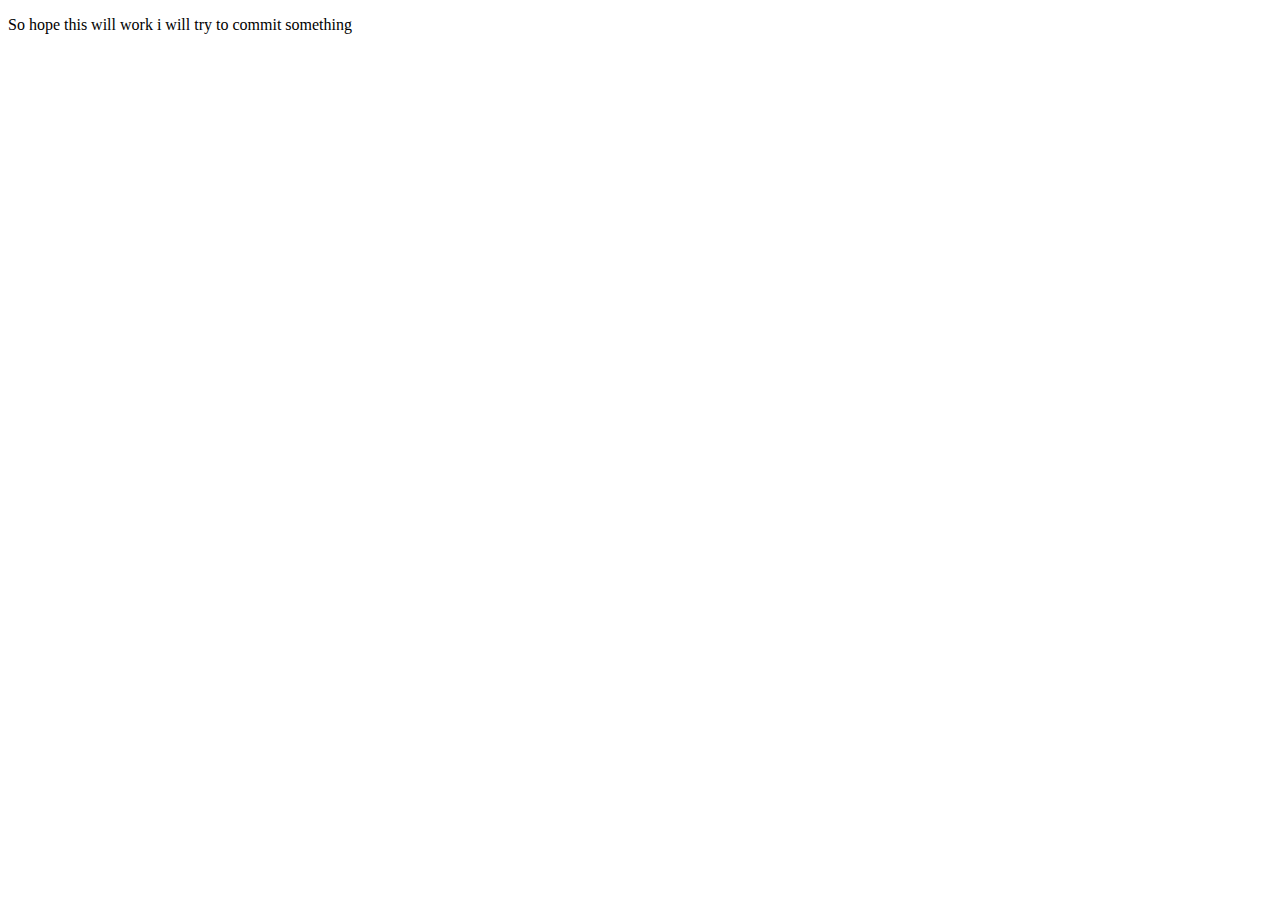
==== project-1(1 page Cv creation).html @ 74c21626 "commit and pust" ====
<!DOCTYPE html>
<html lang="en">
<head>
    <meta charset="UTF-8">
    <meta name="viewport" content="width=device-width, initial-scale=1.0">
    <title>Document</title>
</head>
<body>
    <p>So hope this will work i will try to commit something</p>
</body>
</html>
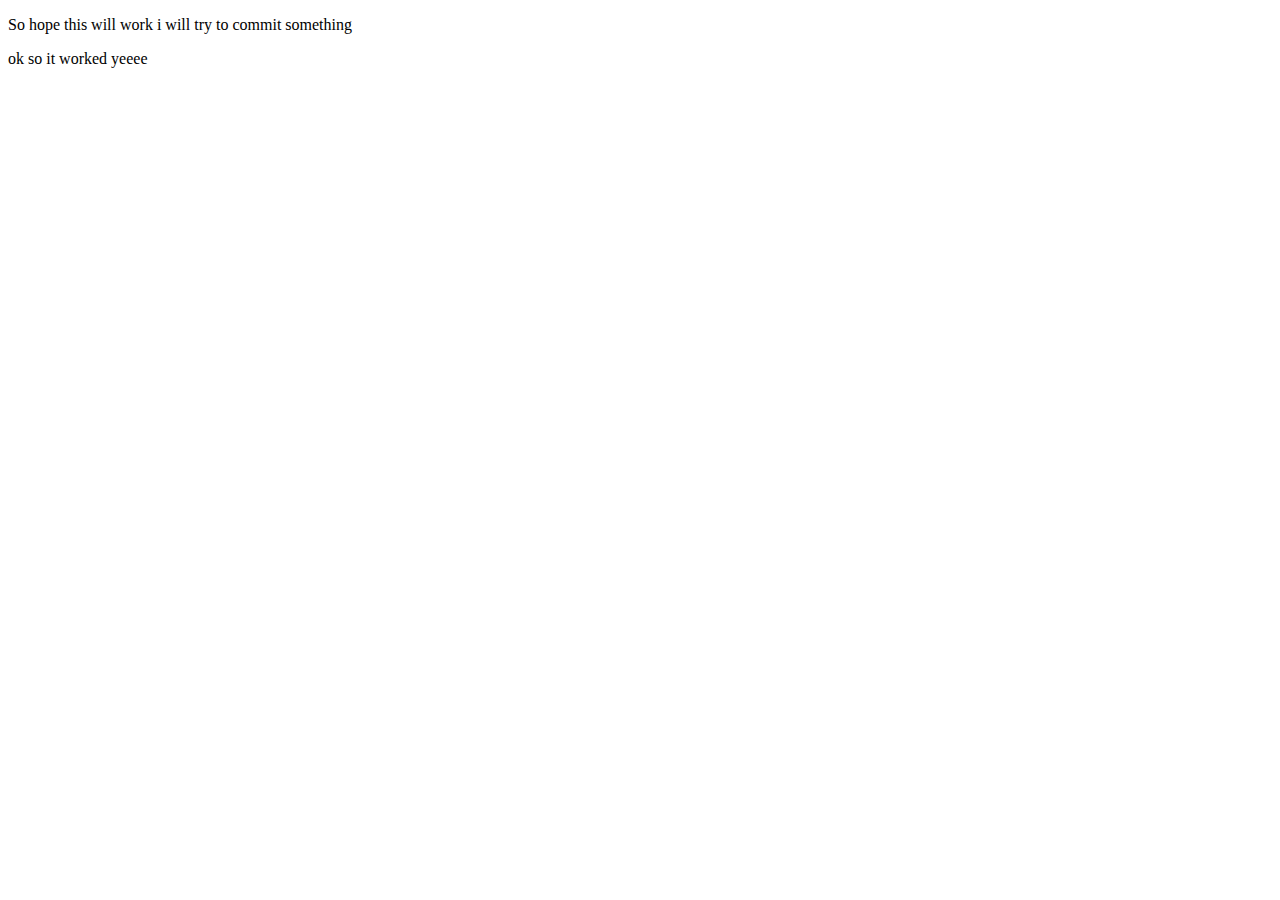
==== commit 35449441: "ok so second push" ====
--- a/project-1(1 page Cv creation).html
+++ b/project-1(1 page Cv creation).html
@@ -7,5 +7,6 @@
 </head>
 <body>
     <p>So hope this will work i will try to commit something</p>
+    <p>ok so it worked yeeee</p>
 </body>
 </html>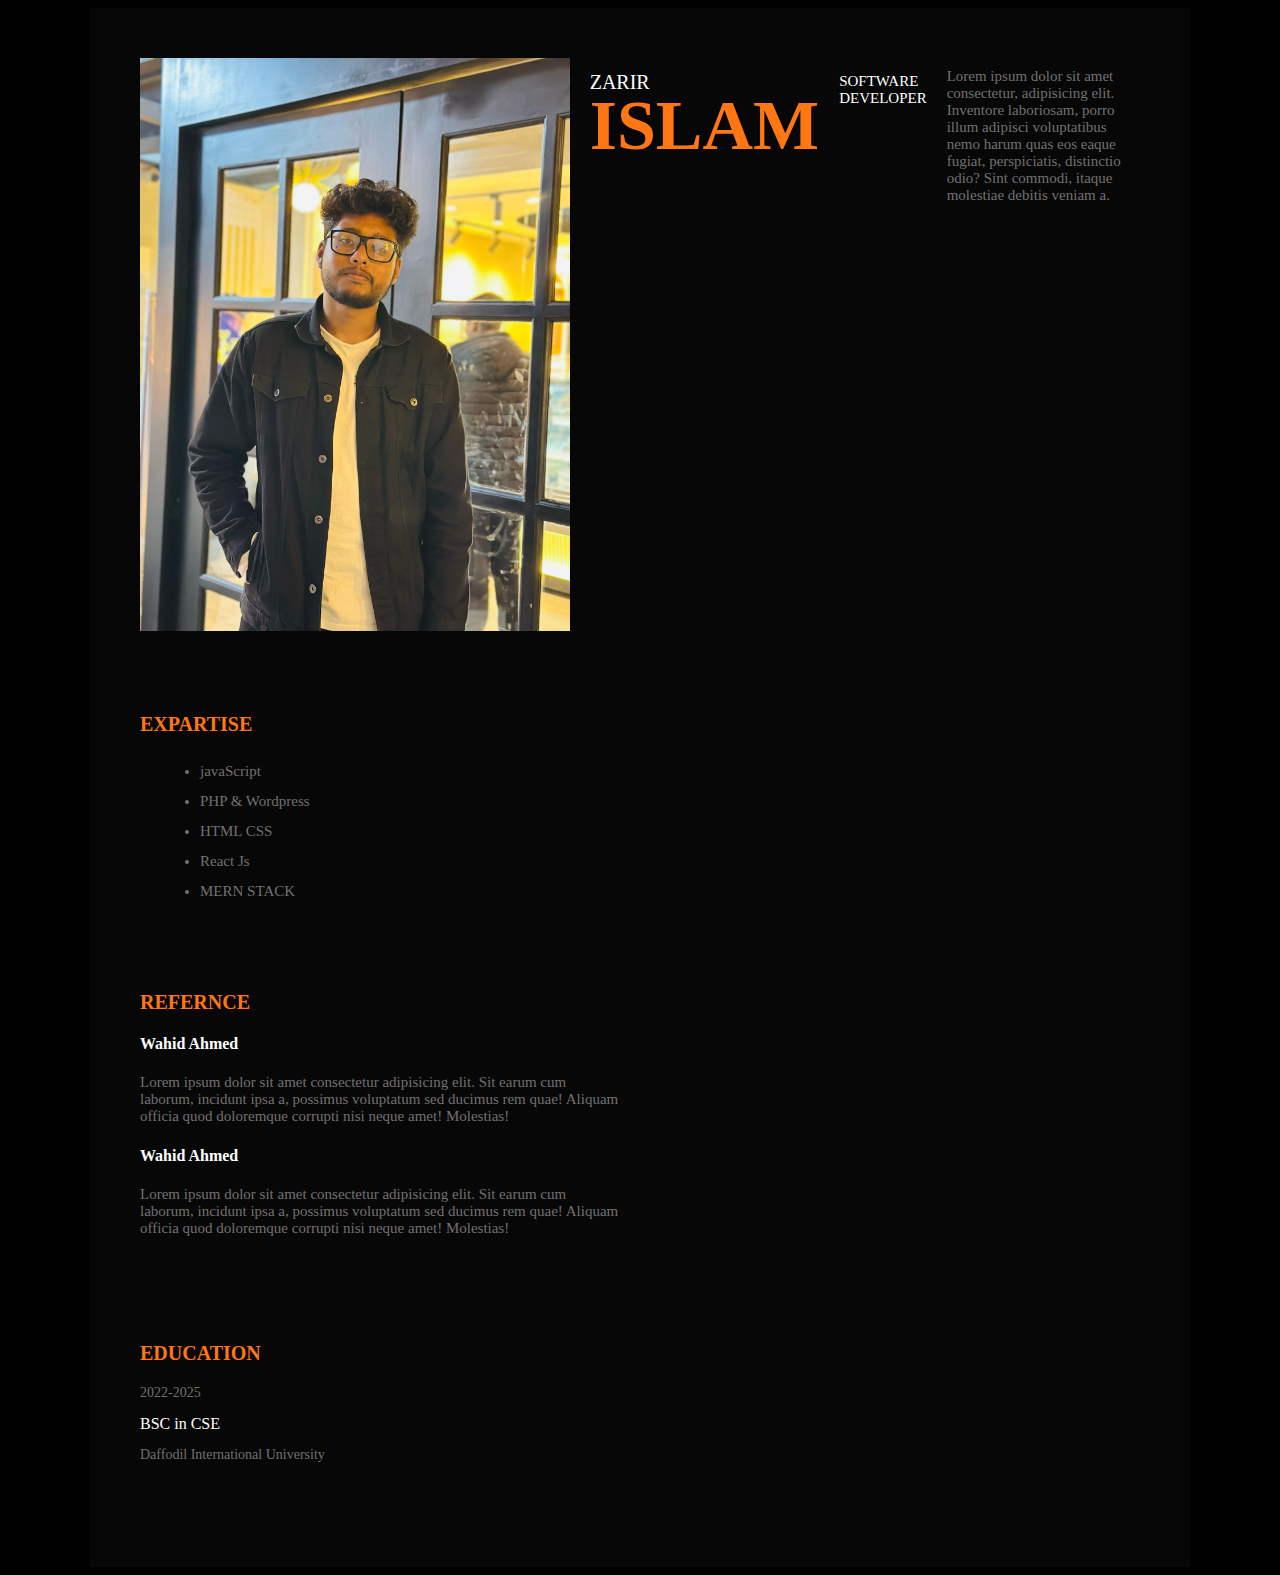
==== commit 72495265: "half way there" ====
--- a/project-1(1 page Cv creation).html
+++ b/project-1(1 page Cv creation).html
@@ -3,10 +3,65 @@
 <head>
     <meta charset="UTF-8">
     <meta name="viewport" content="width=device-width, initial-scale=1.0">
-    <title>Document</title>
+    <title>Resume</title>
+    <link rel="stylesheet" href="style.css">
 </head>
 <body>
-    <p>So hope this will work i will try to commit something</p>
-    <p>ok so it worked yeeee</p>
+    <div class="container">
+        <div class="profile">
+            <div class="profile_container">
+                <div class=" ">
+                    <img src="zarir.jpeg" alt="zarir islam">                    
+                </div>
+                 <h1 class="profile_name">
+                    <span class="profile_name_firstName">Zarir</span>
+                    <span class="profile_name_lastName">Islam</span>
+                 </h1>
+                 <p class="profile_title">Software Developer</p>
+                 <p class="description">
+                    Lorem ipsum dolor sit amet consectetur, adipisicing elit. Inventore laboriosam, porro illum adipisci voluptatibus nemo harum quas eos eaque fugiat, perspiciatis, distinctio odio? Sint commodi, itaque molestiae debitis veniam a.
+                 </p>
+            </div>
+        </div>
+        <div class="group-1">
+            <div class="skills">
+                <h3 class="title">Expartise</h3>
+                <ul class="skill_list description">
+                    <li>javaScript</li>
+                    <li>PHP & Wordpress</li>
+                    <li>HTML CSS</li>
+                    <li>React Js</li>
+                    <li>MERN STACK</li>
+                </ul>
+            </div>
+            <div class="ref">
+                <h3 class="title">Refernce</h3>
+                <div class="ref_item">
+                    <h4 class="ref_name">Wahid Ahmed</h4>
+                    <p class="description">Lorem ipsum dolor sit amet consectetur adipisicing elit. Sit earum cum laborum, incidunt ipsa a, possimus voluptatum sed ducimus rem quae! Aliquam officia quod doloremque corrupti nisi neque amet! Molestias!
+
+                    </p>
+                </div>
+                <div class="ref_item">
+                    <h4 class="ref_name">Wahid Ahmed</h4>
+                    <p class="description">Lorem ipsum dolor sit amet consectetur adipisicing elit. Sit earum cum laborum, incidunt ipsa a, possimus voluptatum sed ducimus rem quae! Aliquam officia quod doloremque corrupti nisi neque amet! Molestias!
+                        
+                    </p>
+                </div>
+            </div>
+            <div class="edu">
+                <h3 class="title">Education</h3>
+                <div class="edu_item">
+                    <p class="item_preTitle">2022-2025</p>
+                    <h4 class="item_title">BSC in CSE</h4>
+                    <p class="item_subtitle">
+                        Daffodil International University
+                    </p>
+                </div>
+            </div>
+        </div>
+        <div class="group-2"></div>
+        <div class="group-3"></div>
+    </div>
 </body>
 </html>--- a/style.css
+++ b/style.css
@@ -0,0 +1,156 @@
+@import url(@import url('https://fonts.googleapis.com/css2?family=Inter:ital,opsz,wght@0,14..32,100..900;1,14..32,100..900&family=Montserrat:wght@200&family=Open+Sans:ital,wght@1,300&family=Roboto+Slab:wght@300&display=swap'););
+*{
+    padding: 0;
+    margin: 0;
+    box-sizing: border-box;
+}
+:root {
+    --primary-color: #ff7613;
+    --text-color: #727171;
+}
+
+html {
+    font-size: 10px;
+}
+
+body {
+    font-family: inter, sonas-sorif;
+    background-color: black;
+    color: white;
+}
+
+
+
+/* common styles */
+img {
+    width: 100%;
+}
+a {
+    text-decoration: none;
+    color: white;
+}
+.description {
+    margin-top: 1rem;
+    font-size: 1.5rem;
+    font-weight: 400;
+    color: var(--text-color);
+}
+.title{
+    color: var(--primary-color);
+    font-weight: 700;
+    font-size: 2rem;
+    text-transform: uppercase;
+}
+.item_preTitle{
+    font-size: 1.4rem;
+    color: var(--text-color);
+    font-weight: 300;
+}
+.item_title{
+    font-size: 1.6rem;
+    color: white;
+    font-weight: 500;
+    margin: 0.8rem 0;
+}
+.item_subtitle{
+    font-size: 1.4rem;
+    color: var(--text-color);
+    font-weight: 400;
+}
+
+
+/*container*/
+
+.container {
+    max-width: 1000px;
+    width: 90%;
+    margin: 0 auto;
+    display: grid;
+    padding: 5rem;
+    background: #070707;
+    grid-template-columns: 1fr 1fr;
+    gap: 4rem;
+}
+@media only screen and (max-width: 768px) {
+    .container {
+        width: 100%;
+        grid-template-columns: 1fr;
+        padding: 3rem;
+        gap: 7rem;
+    }
+}
+.profile {
+    grid-column: 1 / -1;
+    margin-bottom: 2rem;
+}
+
+.group-1{
+    display: flex;
+    flex-direction: column;
+    gap: 5rem;
+}
+
+
+/*profile*/
+.profile_container{
+    display: flex;
+    gap: 2rem;
+}
+
+.profile_image {
+    max-width: 250px;
+}
+
+.profile_name_firstName{
+    color: white;
+    font-weight: 200;
+    font-size: clamp(2rem, 8vm, 4rem);
+    text-transform: uppercase;
+    display: block;
+    margin-bottom:  -0.8rem;
+}
+.profile_name_lastName{
+    color: var(--primary-color);
+    font-weight: 700;
+    font-size: clamp(2.5rem, 15vw, 7rem);
+    text-transform: uppercase;
+    display: block;
+}
+.profile_title{
+    font-size: 1.5rem;
+    font-weight: 400;
+    text-transform: uppercase;
+
+}
+
+@media only screen and (max-width: 768px){
+    .profile_container{
+        flex-direction: column;
+    }
+}
+
+
+
+
+/*expertise*/
+.skill_list{
+    margin-top: 1rem;
+    margin-left: 2rem;
+    line-height: 2;
+}
+
+
+/*refernce*/
+.ref_item {
+    margin-top: 2rem;
+}
+.ref_name {
+    font-size: 1.6rem;
+    font-weight: 700;
+}
+
+/*education*/
+
+.edu{
+    margin-top: 2rem;
+}